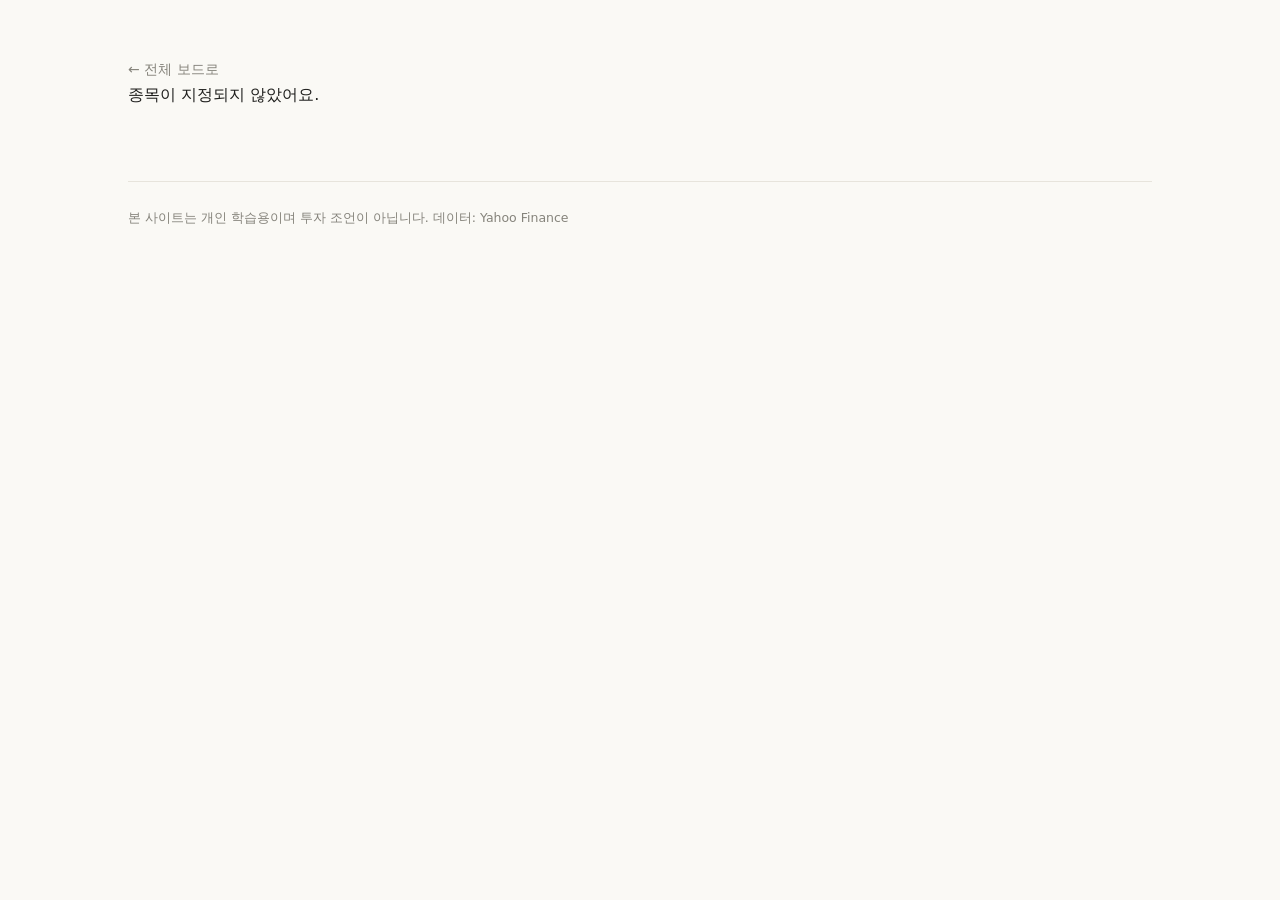
==== site/stock.html @ 2ca5222d "feat: 종목 상세 화면(베팅 지도·30일 흐름)" ====
<!DOCTYPE html>
<html lang="ko">
<head>
<meta charset="utf-8">
<meta name="viewport" content="width=device-width, initial-scale=1">
<title>종목 상세 — 옵션 심리 보드</title>
<link rel="stylesheet" href="style.css">
<style>
  .back { font-size: 14px; color: var(--muted); text-decoration: none; }
  .detail { background: var(--card); border: 1px solid var(--border);
    border-radius: 18px; padding: 32px 36px; margin-top: 24px; }
  .detail-head { display: flex; justify-content: space-between; align-items: baseline;
    flex-wrap: wrap; gap: 8px; }
  .cols { display: grid; grid-template-columns: 1fr 1fr; gap: 36px; margin-top: 28px; }
  .col h3 { font-size: 14px; color: var(--muted); font-weight: 600; margin-bottom: 14px; }
  .oi-row { display: flex; align-items: center; gap: 8px; margin-bottom: 7px;
    font-size: 12px; }
  .oi-strike { width: 52px; text-align: right; color: var(--muted); flex-shrink: 0; }
  .oi-track { flex: 1; display: flex; }
  .oi-half { width: 50%; display: flex; }
  .oi-half.put { justify-content: flex-end; }
  .oi-bar { height: 13px; }
  .oi-bar.put { background: var(--bear-soft); border-radius: 3px 0 0 3px; }
  .oi-bar.call { background: var(--bull); border-radius: 0 3px 3px 0; }
  .oi-legend { display: flex; justify-content: space-between; margin-top: 12px;
    font-size: 12px; padding-left: 60px; }
  .trend { display: flex; align-items: flex-end; gap: 4px; height: 110px; }
  .trend > div { flex: 1; border-radius: 3px 3px 0 0; min-height: 4px; }
  .note { margin-top: 22px; padding: 14px 18px; background: #F6F4EC;
    border-radius: 12px; font-size: 13px; color: #5C5A53; }
  @media (max-width: 680px) { .cols { grid-template-columns: 1fr; } }
</style>
</head>
<body>
<div class="wrap">
  <a class="back" href="index.html">&larr; 전체 보드로</a>
  <div id="detail"></div>
  <footer>본 사이트는 개인 학습용이며 투자 조언이 아닙니다. 데이터: Yahoo Finance</footer>
</div>
<script src="stock.js"></script>
</body>
</html>
---- site/style.css ----
:root {
  --bull: #E24B4A; --bull-soft: #F09595; --bull-text: #A32D2D;
  --bear: #378ADD; --bear-soft: #85B7EB; --bear-text: #185FA5;
  --neutral: #B4B2A9;
  --bg: #FAF9F5; --card: #FFFFFF; --border: #E7E4DC;
  --text: #1F1F1D; --muted: #85837B;
}
* { box-sizing: border-box; margin: 0; }
body {
  font-family: "Pretendard Variable", Pretendard, "Apple SD Gothic Neo",
    "Malgun Gothic", system-ui, sans-serif;
  background: var(--bg); color: var(--text); line-height: 1.65;
}
.wrap { max-width: 1080px; margin: 0 auto; padding: 56px 28px 96px; }
header h1 { font-size: 27px; font-weight: 700; letter-spacing: -0.02em; }
.sub { color: var(--muted); font-size: 14px; margin-top: 8px; }
.banner { background: #FAEEDA; color: #854F0B; border-radius: 12px;
  padding: 14px 20px; font-size: 14px; margin-top: 24px; }
.market { background: var(--card); border: 1px solid var(--border);
  border-radius: 18px; padding: 30px 36px; margin: 36px 0 44px; }
.market-head { display: flex; justify-content: space-between; align-items: baseline;
  margin-bottom: 18px; }
.market-head h2 { font-size: 16px; font-weight: 600; color: var(--muted); }
.market-head strong { font-size: 18px; }
.gauge { position: relative; height: 10px; border-radius: 5px;
  background: linear-gradient(to right, #B5D4F4, #EFEDE5 45%, #EFEDE5 55%, #F7C1C1); }
.gauge-dot { position: absolute; top: -6px; width: 22px; height: 22px;
  border-radius: 50%; border: 3.5px solid #fff; box-shadow: 0 1px 5px rgba(0,0,0,.18);
  transform: translateX(-11px); }
.gauge-legend { display: flex; justify-content: space-between; margin-top: 10px;
  font-size: 13px; }
.toolbar { display: flex; gap: 10px; margin-bottom: 24px; }
.toolbar button { border: 1px solid var(--border); background: var(--card);
  border-radius: 999px; padding: 9px 20px; font-size: 14px; cursor: pointer;
  color: var(--muted); }
.toolbar button.on { background: var(--text); color: #fff; border-color: var(--text); }
.grid { display: grid; grid-template-columns: repeat(auto-fill, minmax(310px, 1fr));
  gap: 22px; }
.card { background: var(--card); border: 1px solid var(--border); border-radius: 18px;
  padding: 26px 28px; text-decoration: none; color: inherit; display: block;
  transition: border-color .15s, transform .15s; }
.card:hover { border-color: #C9C6BB; transform: translateY(-2px); }
.card-head { display: flex; justify-content: space-between; align-items: baseline; }
.tkr { font-size: 17px; font-weight: 700; }
.tkr small { font-weight: 400; font-size: 13px; color: var(--muted); margin-left: 6px; }
.score { font-size: 26px; font-weight: 700; }
.price { font-size: 13px; color: var(--muted); margin-top: 4px; }
.bar { height: 8px; border-radius: 4px; background: #F0EEE6; margin: 18px 0 14px; }
.bar > div { height: 8px; border-radius: 4px; }
.desc { font-size: 13.5px; color: #5C5A53; }
.badge { display: inline-block; font-size: 11px; background: #F0EEE6;
  color: var(--muted); border-radius: 5px; padding: 2px 8px; margin-left: 8px;
  vertical-align: 2px; }
footer { margin-top: 72px; color: var(--muted); font-size: 12.5px; line-height: 1.9;
  border-top: 1px solid var(--border); padding-top: 24px; }
@media (max-width: 680px) { .grid { grid-template-columns: 1fr; } .wrap { padding: 32px 18px 64px; } }
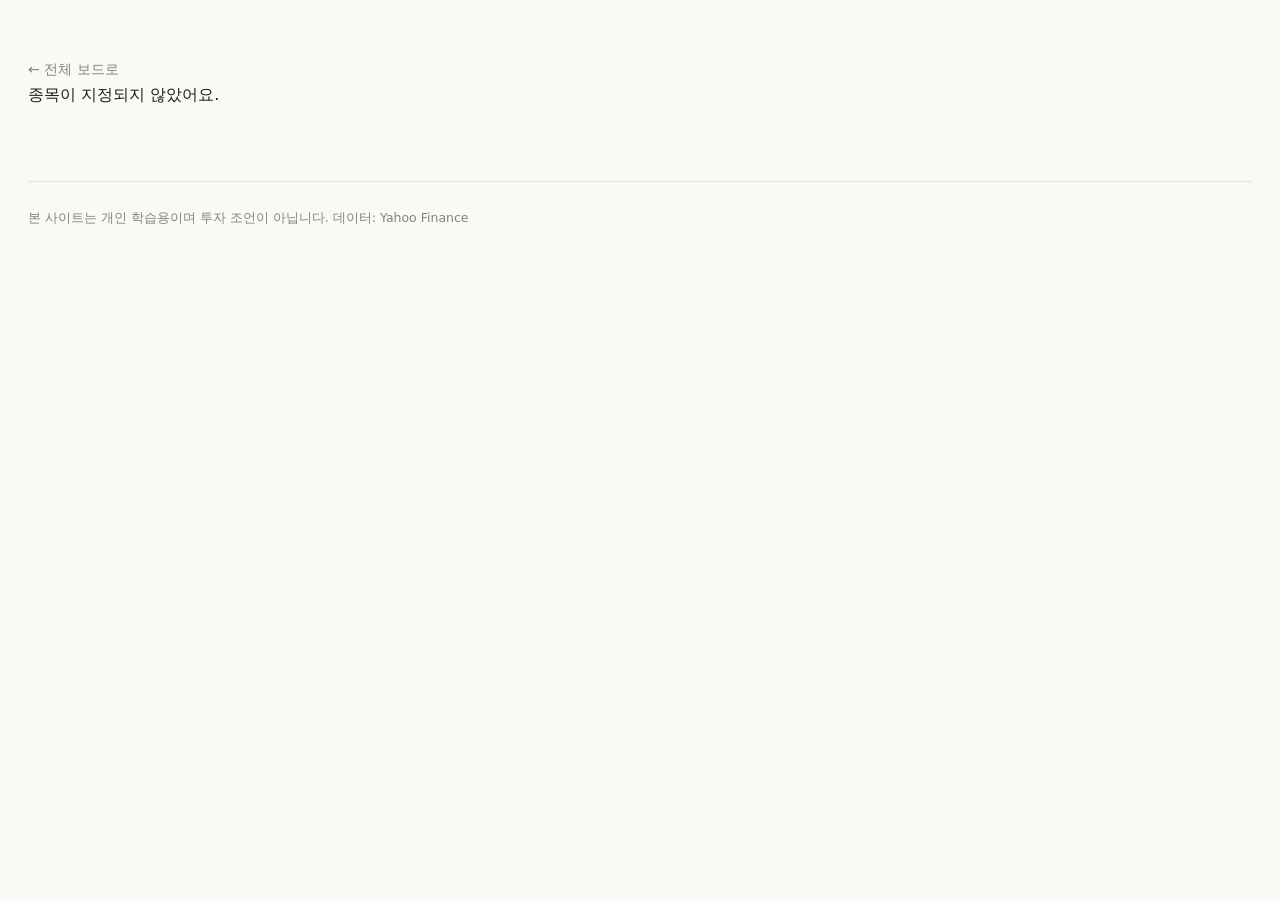
==== commit bd135ed2: "feat: 시장 30일 차트·검색·관심종목·주가 오버레이" ====
--- a/site/stock.html
+++ b/site/stock.html
@@ -24,8 +24,13 @@
   .oi-bar.call { background: var(--bull); border-radius: 0 3px 3px 0; }
   .oi-legend { display: flex; justify-content: space-between; margin-top: 12px;
     font-size: 12px; padding-left: 60px; }
-  .trend { display: flex; align-items: flex-end; gap: 4px; height: 110px; }
+  .trend-wrap { position: relative; height: 130px; }
+  .trend { position: relative; display: flex; align-items: flex-end; gap: 4px;
+    height: 130px; z-index: 1; }
   .trend > div { flex: 1; border-radius: 3px 3px 0 0; min-height: 4px; }
+  .trend-line { position: absolute; inset: 0; z-index: 2; pointer-events: none; }
+  .trend-legend { display: flex; justify-content: space-between; margin-top: 10px;
+    font-size: 12px; color: var(--muted); }
   .note { margin-top: 22px; padding: 14px 18px; background: #F6F4EC;
     border-radius: 12px; font-size: 13px; color: #5C5A53; }
   @media (max-width: 680px) { .cols { grid-template-columns: 1fr; } }
--- a/site/style.css
+++ b/site/style.css
@@ -11,17 +11,33 @@
     "Malgun Gothic", system-ui, sans-serif;
   background: var(--bg); color: var(--text); line-height: 1.65;
 }
-.wrap { max-width: 1080px; margin: 0 auto; padding: 56px 28px 96px; }
+.wrap { max-width: 1320px; margin: 0 auto; padding: 56px 28px 96px; }
 header h1 { font-size: 27px; font-weight: 700; letter-spacing: -0.02em; }
 .sub { color: var(--muted); font-size: 14px; margin-top: 8px; }
 .banner { background: #FAEEDA; color: #854F0B; border-radius: 12px;
   padding: 14px 20px; font-size: 14px; margin-top: 24px; }
-.market { background: var(--card); border: 1px solid var(--border);
-  border-radius: 18px; padding: 30px 36px; margin: 36px 0 44px; }
-.market-head { display: flex; justify-content: space-between; align-items: baseline;
-  margin-bottom: 18px; }
-.market-head h2 { font-size: 16px; font-weight: 600; color: var(--muted); }
-.market-head strong { font-size: 18px; }
+
+/* 요약 밴드 */
+.summary { display: grid; grid-template-columns: 2fr 1fr 1fr 1fr; gap: 16px;
+  margin: 36px 0 28px; }
+.summary-cell { border-radius: 16px; padding: 20px 24px;
+  background: #FFFFFF; border: 1px solid #E7E4DC; }
+.summary-gauge h2 { font-size: 16px; font-weight: 600; color: var(--muted);
+  margin-bottom: 10px; }
+.summary-gauge strong { font-size: 18px; display: block; margin-bottom: 14px; }
+.metric-card { display: flex; flex-direction: column; justify-content: center;
+  text-decoration: none; color: inherit; }
+.metric-card h3 { display: flex; align-items: center; gap: 8px; font-size: 13px;
+  font-weight: 500; color: var(--muted); margin-bottom: 10px; }
+.dot { display: inline-block; width: 8px; height: 8px; border-radius: 50%; flex: none; }
+.dot-bull { background: #E24B4A; }
+.dot-bear { background: #378ADD; }
+.dot-extreme { background: #EF9F27; }
+.metric { font-size: 26px; font-weight: 600; }
+.metric-suffix { font-size: 13px; font-weight: 400; color: var(--muted); }
+.metric-caption { font-size: 12px; color: #85837B; margin-top: 6px; }
+.metric-link { transition: transform .15s; }
+.metric-link:hover { transform: translateY(-2px); }
 .gauge { position: relative; height: 10px; border-radius: 5px;
   background: linear-gradient(to right, #B5D4F4, #EFEDE5 45%, #EFEDE5 55%, #F7C1C1); }
 .gauge-dot { position: absolute; top: -6px; width: 22px; height: 22px;
@@ -29,28 +45,66 @@
   transform: translateX(-11px); }
 .gauge-legend { display: flex; justify-content: space-between; margin-top: 10px;
   font-size: 13px; }
-.toolbar { display: flex; gap: 10px; margin-bottom: 24px; }
+.market-trend { height: 34px; display: flex; align-items: flex-end; gap: 2px; margin-top: 16px; }
+.market-trend-bar { flex: 1; border-radius: 2px; min-height: 2px; }
+.market-trend-caption { font-size: 11.5px; color: var(--muted); margin-top: 8px; }
+
+/* 섹터 필터 칩 */
+.chips { display: flex; flex-wrap: wrap; gap: 8px; margin-bottom: 20px; }
+.chip { border: 1px solid var(--border); background: var(--card);
+  border-radius: 999px; padding: 8px 16px; font-size: 13px; cursor: pointer;
+  color: var(--text); box-shadow: none; }
+.chip.on { background: var(--text); color: #fff; border-color: var(--text); box-shadow: none; }
+.chip-watch { margin-left: auto; }
+.chip-watch.on { background: #EF9F27; border-color: #EF9F27; }
+
+.toolbar { display: flex; gap: 10px; margin-bottom: 22px; align-items: center; }
 .toolbar button { border: 1px solid var(--border); background: var(--card);
   border-radius: 999px; padding: 9px 20px; font-size: 14px; cursor: pointer;
-  color: var(--muted); }
-.toolbar button.on { background: var(--text); color: #fff; border-color: var(--text); }
-.grid { display: grid; grid-template-columns: repeat(auto-fill, minmax(310px, 1fr));
-  gap: 22px; }
-.card { background: var(--card); border: 1px solid var(--border); border-radius: 18px;
-  padding: 26px 28px; text-decoration: none; color: inherit; display: block;
-  transition: border-color .15s, transform .15s; }
-.card:hover { border-color: #C9C6BB; transform: translateY(-2px); }
-.card-head { display: flex; justify-content: space-between; align-items: baseline; }
-.tkr { font-size: 17px; font-weight: 700; }
-.tkr small { font-weight: 400; font-size: 13px; color: var(--muted); margin-left: 6px; }
-.score { font-size: 26px; font-weight: 700; }
-.price { font-size: 13px; color: var(--muted); margin-top: 4px; }
-.bar { height: 8px; border-radius: 4px; background: #F0EEE6; margin: 18px 0 14px; }
-.bar > div { height: 8px; border-radius: 4px; }
-.desc { font-size: 13.5px; color: #5C5A53; }
-.badge { display: inline-block; font-size: 11px; background: #F0EEE6;
-  color: var(--muted); border-radius: 5px; padding: 2px 8px; margin-left: 8px;
-  vertical-align: 2px; }
+  color: var(--muted); box-shadow: none; flex: none; }
+.toolbar button.on { background: var(--text); color: #fff; border-color: var(--text); box-shadow: none; }
+.search-box { flex-grow: 1; display: flex; align-items: center; gap: 10px;
+  border: 1px solid var(--border); background: var(--card); border-radius: 999px;
+  padding: 0 18px; }
+.search-box input { flex: 1; border: none; background: transparent; outline: none;
+  font-size: 14px; padding: 10px 0; color: var(--text); font-family: inherit; }
+.search-box input::placeholder { color: var(--muted); }
+.search-count { font-size: 12px; color: var(--muted); flex: none; white-space: nowrap; }
+.grid { display: grid; grid-template-columns: repeat(auto-fill, minmax(270px, 1fr));
+  gap: 20px; }
+.card { background: var(--card); border: 1px solid var(--border); border-radius: 16px;
+  padding: 22px 24px; text-decoration: none; color: inherit; display: block;
+  box-shadow: 0 1px 3px rgba(31,31,29,.04);
+  transition: border-color .15s, transform .15s, box-shadow .15s; }
+.card:hover { border-color: #C9C6BB; transform: translateY(-2px);
+  box-shadow: 0 4px 12px rgba(31,31,29,.07); }
+.card { position: relative; }
+.card.pinned { border-color: #EF9F27; }
+.card-head { display: flex; justify-content: space-between; align-items: flex-start; }
+.card-head-left { display: flex; flex-direction: column; gap: 6px; }
+.card-head-right { text-align: right; }
+.star-btn { display: block; margin-left: auto; margin-bottom: 4px; border: none;
+  background: transparent; cursor: pointer; font-size: 18px; line-height: 1;
+  padding: 2px; color: #C9C6BB; }
+.star-btn:hover { color: #A9A69B; }
+.star-btn.on { color: #EF9F27; }
+.star-btn.on:hover { color: #D98E1F; }
+.tkr { font-size: 16px; font-weight: 700; }
+.tkr small { font-weight: 400; font-size: 12.5px; color: var(--muted); margin-left: 6px; }
+.badges { display: flex; flex-wrap: wrap; gap: 6px; }
+.score { font-size: 24px; font-weight: 700; display: block; }
+.score-chg { font-size: 12px; margin-top: 4px; }
+.price { font-size: 13px; color: var(--muted); margin-top: 12px; font-variant-numeric: tabular-nums; }
+.price .chg-up { color: var(--bull-text); }
+.price .chg-down { color: var(--bear-text); }
+.spark { height: 26px; display: flex; align-items: flex-end; gap: 3px; margin-top: 18px; }
+.spark-bar { flex: 1; border-radius: 2px; min-height: 2px; }
+.desc { font-size: 13.5px; color: #5C5A53; margin-top: 10px; }
+.badge { display: inline-block; font-size: 11px; background: #FAEEDA;
+  color: #854F0B; border-radius: 5px; padding: 2px 8px; }
+.badge-sector { background: transparent; border: 1px solid var(--border); color: var(--muted); }
 footer { margin-top: 72px; color: var(--muted); font-size: 12.5px; line-height: 1.9;
   border-top: 1px solid var(--border); padding-top: 24px; }
+@media (max-width: 900px) { .summary { grid-template-columns: 1fr 1fr; } }
 @media (max-width: 680px) { .grid { grid-template-columns: 1fr; } .wrap { padding: 32px 18px 64px; } }
+@media (max-width: 560px) { .summary { grid-template-columns: 1fr; } }
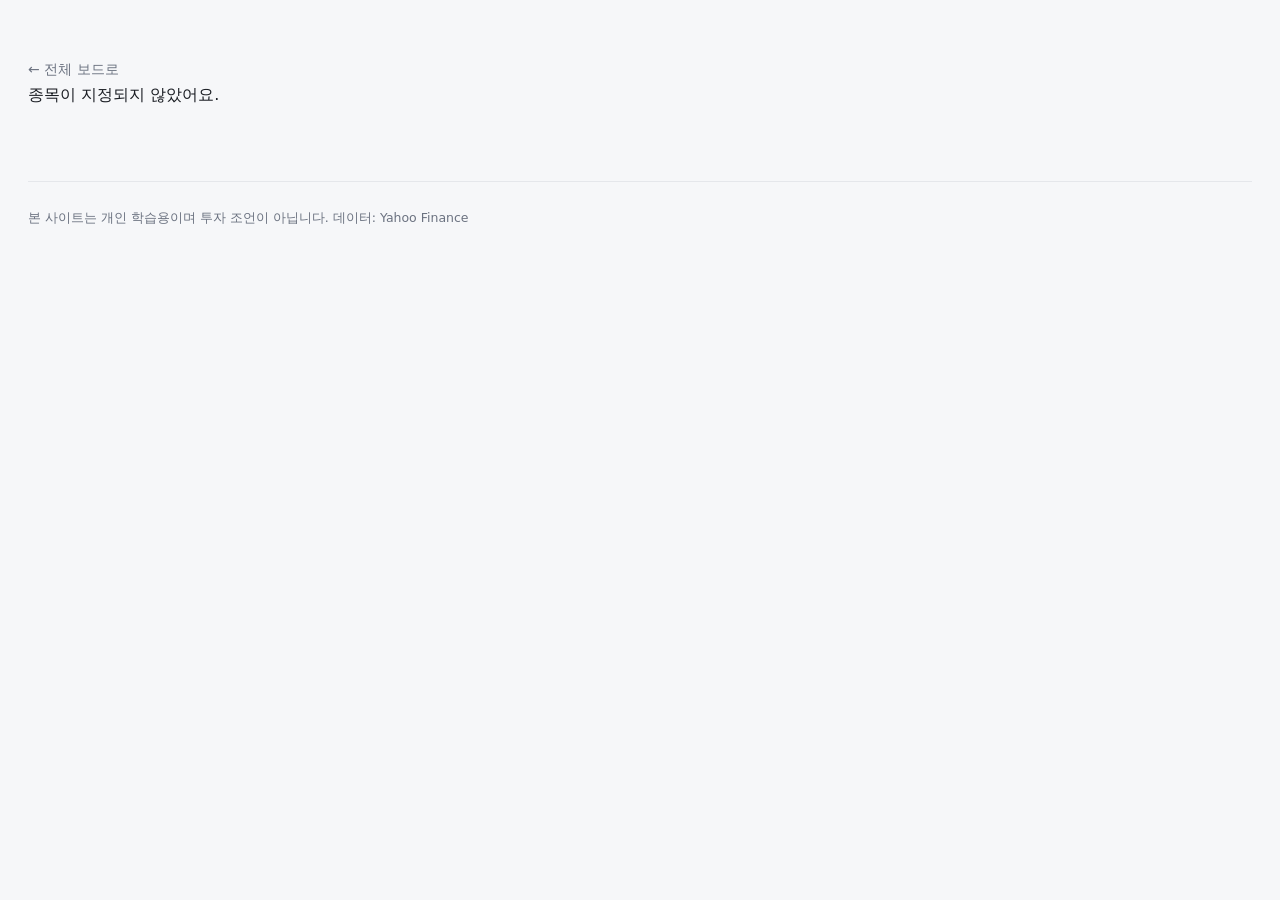
==== commit daf5e9c0: "style: 쿨톤 테마(Dify풍) + 사이트 설명 패널" ====
--- a/site/stock.html
+++ b/site/stock.html
@@ -31,8 +31,8 @@
   .trend-line { position: absolute; inset: 0; z-index: 2; pointer-events: none; }
   .trend-legend { display: flex; justify-content: space-between; margin-top: 10px;
     font-size: 12px; color: var(--muted); }
-  .note { margin-top: 22px; padding: 14px 18px; background: #F6F4EC;
-    border-radius: 12px; font-size: 13px; color: #5C5A53; }
+  .note { margin-top: 22px; padding: 14px 18px; background: var(--accent-soft);
+    border-radius: 12px; font-size: 13px; color: var(--muted); }
   @media (max-width: 680px) { .cols { grid-template-columns: 1fr; } }
 </style>
 </head>
--- a/site/style.css
+++ b/site/style.css
@@ -1,9 +1,11 @@
 :root {
-  --bull: #E24B4A; --bull-soft: #F09595; --bull-text: #A32D2D;
-  --bear: #378ADD; --bear-soft: #85B7EB; --bear-text: #185FA5;
-  --neutral: #B4B2A9;
-  --bg: #FAF9F5; --card: #FFFFFF; --border: #E7E4DC;
-  --text: #1F1F1D; --muted: #85837B;
+  --bull: #E5484D; --bull-soft: #F3AFB2; --bull-text: #C4363B;
+  --bear: #4F7CF0; --bear-soft: #AFC2F5; --bear-text: #2B4CC0;
+  --neutral: #9AA1AC;
+  --accent: #4646EB; --accent-soft: #EEF0FF; --accent-text: #3730A3;
+  --bg: #F6F7F9; --card: #FFFFFF; --border: #E5E7EB; --border-strong: #D1D5DB;
+  --text: #1A1D23; --muted: #6B7280;
+  --track: #EEF0F3;
 }
 * { box-sizing: border-box; margin: 0; }
 body {
@@ -12,16 +14,35 @@
   background: var(--bg); color: var(--text); line-height: 1.65;
 }
 .wrap { max-width: 1320px; margin: 0 auto; padding: 56px 28px 96px; }
+header .brand { display: flex; align-items: center; gap: 10px; }
+.logo-badge { display: flex; align-items: center; justify-content: center;
+  width: 30px; height: 30px; border-radius: 8px; background: var(--accent);
+  color: #fff; flex: none; }
+.logo-badge i { font-size: 18px; line-height: 1; }
 header h1 { font-size: 27px; font-weight: 700; letter-spacing: -0.02em; }
 .sub { color: var(--muted); font-size: 14px; margin-top: 8px; }
 .banner { background: #FAEEDA; color: #854F0B; border-radius: 12px;
   padding: 14px 20px; font-size: 14px; margin-top: 24px; }
 
+/* 인트로 설명 패널 */
+.intro { background: var(--card); border: 1px solid var(--border); border-radius: 14px;
+  padding: 20px 24px; margin-bottom: 22px; }
+.intro-head { display: flex; align-items: center; gap: 8px; margin-bottom: 12px; }
+.intro-head i { font-size: 18px; color: var(--accent); }
+.intro-head span { font-size: 15px; font-weight: 600; }
+.intro p { font-size: 13.5px; line-height: 1.65; color: #4B5563; }
+.intro-steps { display: grid; grid-template-columns: repeat(3, 1fr); gap: 12px; margin-top: 16px; }
+.step { background: var(--bg); border-radius: 10px; padding: 13px 15px; }
+.step-label { font-size: 11px; font-weight: 600; color: var(--accent); }
+.step-title { font-size: 13px; font-weight: 600; margin-top: 4px; }
+.step-desc { font-size: 12px; color: var(--muted); margin-top: 4px; }
+@media (max-width: 640px) { .intro-steps { grid-template-columns: 1fr; } }
+
 /* 요약 밴드 */
 .summary { display: grid; grid-template-columns: 2fr 1fr 1fr 1fr; gap: 16px;
   margin: 36px 0 28px; }
 .summary-cell { border-radius: 16px; padding: 20px 24px;
-  background: #FFFFFF; border: 1px solid #E7E4DC; }
+  background: #FFFFFF; border: 1px solid var(--border); }
 .summary-gauge h2 { font-size: 16px; font-weight: 600; color: var(--muted);
   margin-bottom: 10px; }
 .summary-gauge strong { font-size: 18px; display: block; margin-bottom: 14px; }
@@ -30,16 +51,16 @@
 .metric-card h3 { display: flex; align-items: center; gap: 8px; font-size: 13px;
   font-weight: 500; color: var(--muted); margin-bottom: 10px; }
 .dot { display: inline-block; width: 8px; height: 8px; border-radius: 50%; flex: none; }
-.dot-bull { background: #E24B4A; }
-.dot-bear { background: #378ADD; }
+.dot-bull { background: var(--bull); }
+.dot-bear { background: var(--bear); }
 .dot-extreme { background: #EF9F27; }
 .metric { font-size: 26px; font-weight: 600; }
 .metric-suffix { font-size: 13px; font-weight: 400; color: var(--muted); }
-.metric-caption { font-size: 12px; color: #85837B; margin-top: 6px; }
+.metric-caption { font-size: 12px; color: var(--muted); margin-top: 6px; }
 .metric-link { transition: transform .15s; }
 .metric-link:hover { transform: translateY(-2px); }
 .gauge { position: relative; height: 10px; border-radius: 5px;
-  background: linear-gradient(to right, #B5D4F4, #EFEDE5 45%, #EFEDE5 55%, #F7C1C1); }
+  background: linear-gradient(to right, var(--bear-soft), var(--track) 45%, var(--track) 55%, var(--bull-soft)); }
 .gauge-dot { position: absolute; top: -6px; width: 22px; height: 22px;
   border-radius: 50%; border: 3.5px solid #fff; box-shadow: 0 1px 5px rgba(0,0,0,.18);
   transform: translateX(-11px); }
@@ -54,7 +75,8 @@
 .chip { border: 1px solid var(--border); background: var(--card);
   border-radius: 999px; padding: 8px 16px; font-size: 13px; cursor: pointer;
   color: var(--text); box-shadow: none; }
-.chip.on { background: var(--text); color: #fff; border-color: var(--text); box-shadow: none; }
+.chip.on { background: var(--accent); color: #fff; border-color: var(--accent); box-shadow: none; }
+.chip:hover { border-color: var(--border-strong); }
 .chip-watch { margin-left: auto; }
 .chip-watch.on { background: #EF9F27; border-color: #EF9F27; }
 
@@ -62,7 +84,8 @@
 .toolbar button { border: 1px solid var(--border); background: var(--card);
   border-radius: 999px; padding: 9px 20px; font-size: 14px; cursor: pointer;
   color: var(--muted); box-shadow: none; flex: none; }
-.toolbar button.on { background: var(--text); color: #fff; border-color: var(--text); box-shadow: none; }
+.toolbar button:hover { border-color: var(--border-strong); }
+.toolbar button.on { background: var(--accent); color: #fff; border-color: var(--accent); box-shadow: none; }
 .search-box { flex-grow: 1; display: flex; align-items: center; gap: 10px;
   border: 1px solid var(--border); background: var(--card); border-radius: 999px;
   padding: 0 18px; }
@@ -76,8 +99,8 @@
   padding: 22px 24px; text-decoration: none; color: inherit; display: block;
   box-shadow: 0 1px 3px rgba(31,31,29,.04);
   transition: border-color .15s, transform .15s, box-shadow .15s; }
-.card:hover { border-color: #C9C6BB; transform: translateY(-2px);
-  box-shadow: 0 4px 12px rgba(31,31,29,.07); }
+.card:hover { border-color: var(--border-strong); transform: translateY(-2px);
+  box-shadow: 0 4px 12px rgba(26,29,35,.07); }
 .card { position: relative; }
 .card.pinned { border-color: #EF9F27; }
 .card-head { display: flex; justify-content: space-between; align-items: flex-start; }
@@ -85,8 +108,8 @@
 .card-head-right { text-align: right; }
 .star-btn { display: block; margin-left: auto; margin-bottom: 4px; border: none;
   background: transparent; cursor: pointer; font-size: 18px; line-height: 1;
-  padding: 2px; color: #C9C6BB; }
-.star-btn:hover { color: #A9A69B; }
+  padding: 2px; color: var(--border-strong); }
+.star-btn:hover { color: var(--muted); }
 .star-btn.on { color: #EF9F27; }
 .star-btn.on:hover { color: #D98E1F; }
 .tkr { font-size: 16px; font-weight: 700; }
@@ -99,7 +122,7 @@
 .price .chg-down { color: var(--bear-text); }
 .spark { height: 26px; display: flex; align-items: flex-end; gap: 3px; margin-top: 18px; }
 .spark-bar { flex: 1; border-radius: 2px; min-height: 2px; }
-.desc { font-size: 13.5px; color: #5C5A53; margin-top: 10px; }
+.desc { font-size: 13.5px; color: #4B5563; margin-top: 10px; }
 .badge { display: inline-block; font-size: 11px; background: #FAEEDA;
   color: #854F0B; border-radius: 5px; padding: 2px 8px; }
 .badge-sector { background: transparent; border: 1px solid var(--border); color: var(--muted); }
@@ -108,3 +131,4 @@
 @media (max-width: 900px) { .summary { grid-template-columns: 1fr 1fr; } }
 @media (max-width: 680px) { .grid { grid-template-columns: 1fr; } .wrap { padding: 32px 18px 64px; } }
 @media (max-width: 560px) { .summary { grid-template-columns: 1fr; } }
+.card.pinned:hover { border-color: #EF9F27; }
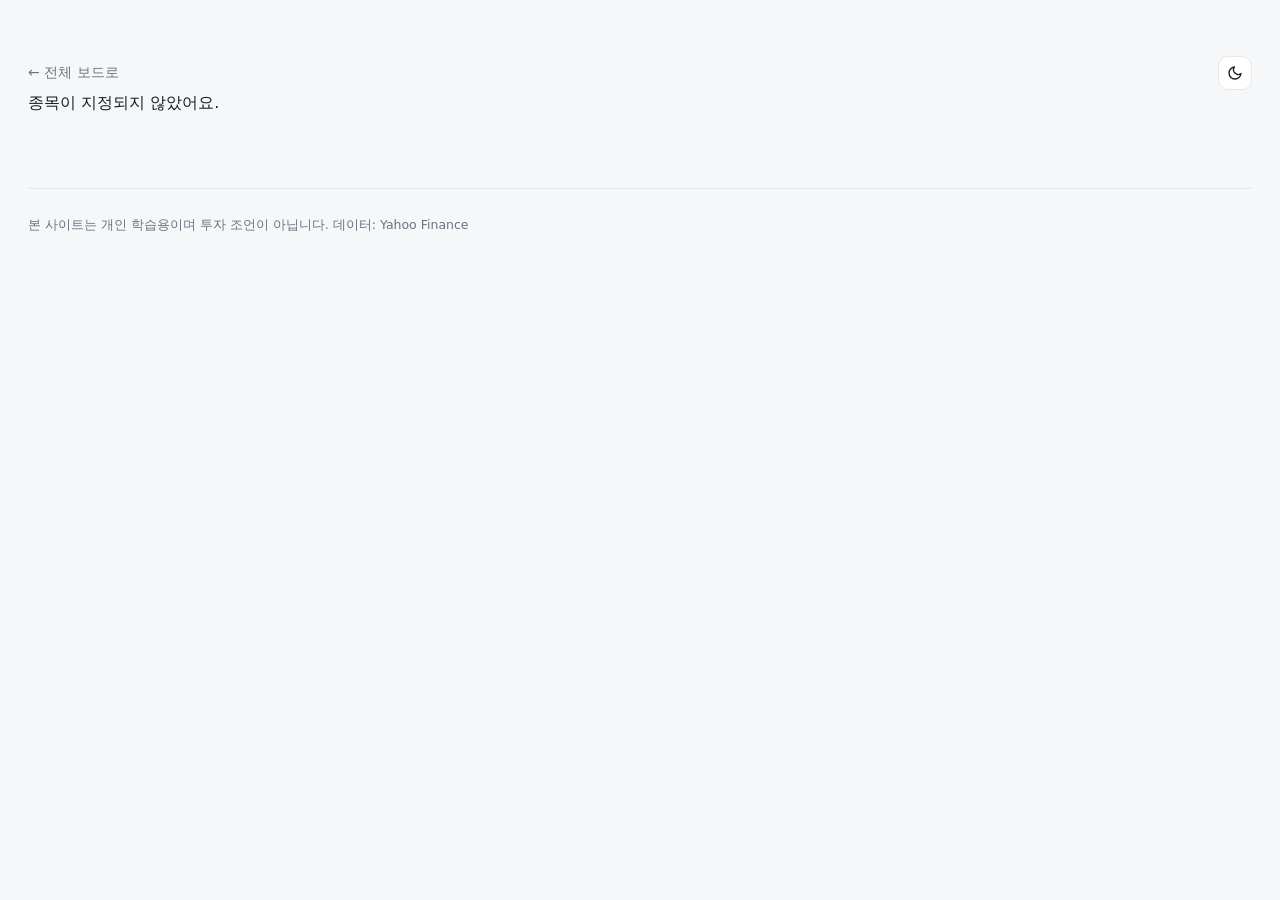
==== commit 4b9690ce: "feat: 오늘의 무버·다크모드·맥스페인 표시 Co-Authored-By: Claude Opus 4.8 <noreply@anthropic.com>" ====
--- a/site/stock.html
+++ b/site/stock.html
@@ -5,6 +5,7 @@
 <meta name="viewport" content="width=device-width, initial-scale=1">
 <title>종목 상세 — 옵션 심리 보드</title>
 <link rel="stylesheet" href="style.css">
+<script src="theme.js"></script>
 <style>
   .back { font-size: 14px; color: var(--muted); text-decoration: none; }
   .detail { background: var(--card); border: 1px solid var(--border);
@@ -15,7 +16,8 @@
   .col h3 { font-size: 14px; color: var(--muted); font-weight: 600; margin-bottom: 14px; }
   .oi-row { display: flex; align-items: center; gap: 8px; margin-bottom: 7px;
     font-size: 12px; }
-  .oi-strike { width: 52px; text-align: right; color: var(--muted); flex-shrink: 0; }
+  .oi-strike { width: 52px; text-align: right; color: var(--muted); flex-shrink: 0;
+    overflow: visible; white-space: nowrap; }
   .oi-track { flex: 1; display: flex; }
   .oi-half { width: 50%; display: flex; }
   .oi-half.put { justify-content: flex-end; }
@@ -32,16 +34,20 @@
   .trend-legend { display: flex; justify-content: space-between; margin-top: 10px;
     font-size: 12px; color: var(--muted); }
   .note { margin-top: 22px; padding: 14px 18px; background: var(--accent-soft);
-    border-radius: 12px; font-size: 13px; color: var(--muted); }
+    border-radius: 12px; font-size: 13px; color: var(--accent-text); }
   @media (max-width: 680px) { .cols { grid-template-columns: 1fr; } }
 </style>
 </head>
 <body>
 <div class="wrap">
-  <a class="back" href="index.html">&larr; 전체 보드로</a>
+  <div class="back-row">
+    <a class="back" href="index.html">&larr; 전체 보드로</a>
+    <button type="button" id="theme-toggle" class="theme-toggle" aria-label="다크모드 전환"></button>
+  </div>
   <div id="detail"></div>
   <footer>본 사이트는 개인 학습용이며 투자 조언이 아닙니다. 데이터: Yahoo Finance</footer>
 </div>
 <script src="stock.js"></script>
+<script>initThemeToggle();</script>
 </body>
 </html>
--- a/site/style.css
+++ b/site/style.css
@@ -4,33 +4,50 @@
   --neutral: #9AA1AC;
   --accent: #4646EB; --accent-soft: #EEF0FF; --accent-text: #3730A3;
   --bg: #F6F7F9; --card: #FFFFFF; --border: #E5E7EB; --border-strong: #D1D5DB;
-  --text: #1A1D23; --muted: #6B7280;
+  --text: #1A1D23; --muted: #6B7280; --text-soft: #4B5563;
   --track: #EEF0F3;
+  --warn-bg: #FAEEDA; --warn-text: #854F0B;
+  --pin: #EF9F27; --pin-hover: #D98E1F;
+  --white: #FFFFFF;
+}
+
+html[data-theme="dark"] {
+  --bull:#F0666B; --bull-soft:#7A3A3E; --bull-text:#F08A8D;
+  --bear:#5B84F2; --bear-soft:#33415F; --bear-text:#8FAAF5;
+  --neutral:#6B7280;
+  --accent:#6E6EF7; --accent-soft:#26264A; --accent-text:#B8B8FA;
+  --bg:#111318; --card:#1A1D24; --border:#2A2E37; --border-strong:#3A3F4A;
+  --text:#E5E7EB; --muted:#9CA3AF; --text-soft: #C3C7CE; --track:#262A33;
+  --warn-bg: #3A2E14; --warn-text: #E8B45A;
+  --pin: #EF9F27; --pin-hover: #F2B458;
+  --white: #1A1D24;
 }
 * { box-sizing: border-box; margin: 0; }
 body {
   font-family: "Pretendard Variable", Pretendard, "Apple SD Gothic Neo",
     "Malgun Gothic", system-ui, sans-serif;
   background: var(--bg); color: var(--text); line-height: 1.65;
+  transition: background-color .15s, color .15s;
 }
+.slot-empty { background: var(--track) !important; }
 .wrap { max-width: 1320px; margin: 0 auto; padding: 56px 28px 96px; }
 header .brand { display: flex; align-items: center; gap: 10px; }
 .logo-badge { display: flex; align-items: center; justify-content: center;
   width: 30px; height: 30px; border-radius: 8px; background: var(--accent);
   color: #fff; flex: none; }
-.logo-badge i { font-size: 18px; line-height: 1; }
+.logo-badge svg { display: block; }
 header h1 { font-size: 27px; font-weight: 700; letter-spacing: -0.02em; }
 .sub { color: var(--muted); font-size: 14px; margin-top: 8px; }
-.banner { background: #FAEEDA; color: #854F0B; border-radius: 12px;
+.banner { background: var(--warn-bg); color: var(--warn-text); border-radius: 12px;
   padding: 14px 20px; font-size: 14px; margin-top: 24px; }
 
 /* 인트로 설명 패널 */
 .intro { background: var(--card); border: 1px solid var(--border); border-radius: 14px;
   padding: 20px 24px; margin-bottom: 22px; }
 .intro-head { display: flex; align-items: center; gap: 8px; margin-bottom: 12px; }
-.intro-head i { font-size: 18px; color: var(--accent); }
+.intro-head svg { display: block; }
 .intro-head span { font-size: 15px; font-weight: 600; }
-.intro p { font-size: 13.5px; line-height: 1.65; color: #4B5563; }
+.intro p { font-size: 13.5px; line-height: 1.65; color: var(--text-soft); }
 .intro-steps { display: grid; grid-template-columns: repeat(3, 1fr); gap: 12px; margin-top: 16px; }
 .step { background: var(--bg); border-radius: 10px; padding: 13px 15px; }
 .step-label { font-size: 11px; font-weight: 600; color: var(--accent); }
@@ -42,7 +59,7 @@
 .summary { display: grid; grid-template-columns: 2fr 1fr 1fr 1fr; gap: 16px;
   margin: 36px 0 28px; }
 .summary-cell { border-radius: 16px; padding: 20px 24px;
-  background: #FFFFFF; border: 1px solid var(--border); }
+  background: var(--card); border: 1px solid var(--border); }
 .summary-gauge h2 { font-size: 16px; font-weight: 600; color: var(--muted);
   margin-bottom: 10px; }
 .summary-gauge strong { font-size: 18px; display: block; margin-bottom: 14px; }
@@ -53,7 +70,7 @@
 .dot { display: inline-block; width: 8px; height: 8px; border-radius: 50%; flex: none; }
 .dot-bull { background: var(--bull); }
 .dot-bear { background: var(--bear); }
-.dot-extreme { background: #EF9F27; }
+.dot-extreme { background: var(--pin); }
 .metric { font-size: 26px; font-weight: 600; }
 .metric-suffix { font-size: 13px; font-weight: 400; color: var(--muted); }
 .metric-caption { font-size: 12px; color: var(--muted); margin-top: 6px; }
@@ -62,7 +79,7 @@
 .gauge { position: relative; height: 10px; border-radius: 5px;
   background: linear-gradient(to right, var(--bear-soft), var(--track) 45%, var(--track) 55%, var(--bull-soft)); }
 .gauge-dot { position: absolute; top: -6px; width: 22px; height: 22px;
-  border-radius: 50%; border: 3.5px solid #fff; box-shadow: 0 1px 5px rgba(0,0,0,.18);
+  border-radius: 50%; border: 3.5px solid var(--card); box-shadow: 0 1px 5px rgba(0,0,0,.18);
   transform: translateX(-11px); }
 .gauge-legend { display: flex; justify-content: space-between; margin-top: 10px;
   font-size: 13px; }
@@ -78,7 +95,7 @@
 .chip.on { background: var(--accent); color: #fff; border-color: var(--accent); box-shadow: none; }
 .chip:hover { border-color: var(--border-strong); }
 .chip-watch { margin-left: auto; }
-.chip-watch.on { background: #EF9F27; border-color: #EF9F27; }
+.chip-watch.on { background: var(--pin); border-color: var(--pin); }
 
 .toolbar { display: flex; gap: 10px; margin-bottom: 22px; align-items: center; }
 .toolbar button { border: 1px solid var(--border); background: var(--card);
@@ -102,7 +119,7 @@
 .card:hover { border-color: var(--border-strong); transform: translateY(-2px);
   box-shadow: 0 4px 12px rgba(26,29,35,.07); }
 .card { position: relative; }
-.card.pinned { border-color: #EF9F27; }
+.card.pinned { border-color: var(--pin); }
 .card-head { display: flex; justify-content: space-between; align-items: flex-start; }
 .card-head-left { display: flex; flex-direction: column; gap: 6px; }
 .card-head-right { text-align: right; }
@@ -110,8 +127,8 @@
   background: transparent; cursor: pointer; font-size: 18px; line-height: 1;
   padding: 2px; color: var(--border-strong); }
 .star-btn:hover { color: var(--muted); }
-.star-btn.on { color: #EF9F27; }
-.star-btn.on:hover { color: #D98E1F; }
+.star-btn.on { color: var(--pin); }
+.star-btn.on:hover { color: var(--pin-hover); }
 .tkr { font-size: 16px; font-weight: 700; }
 .tkr small { font-weight: 400; font-size: 12.5px; color: var(--muted); margin-left: 6px; }
 .badges { display: flex; flex-wrap: wrap; gap: 6px; }
@@ -122,13 +139,46 @@
 .price .chg-down { color: var(--bear-text); }
 .spark { height: 26px; display: flex; align-items: flex-end; gap: 3px; margin-top: 18px; }
 .spark-bar { flex: 1; border-radius: 2px; min-height: 2px; }
-.desc { font-size: 13.5px; color: #4B5563; margin-top: 10px; }
-.badge { display: inline-block; font-size: 11px; background: #FAEEDA;
-  color: #854F0B; border-radius: 5px; padding: 2px 8px; }
+.desc { font-size: 13.5px; color: var(--text-soft); margin-top: 10px; }
+.badge { display: inline-block; font-size: 11px; background: var(--warn-bg);
+  color: var(--warn-text); border-radius: 5px; padding: 2px 8px; }
 .badge-sector { background: transparent; border: 1px solid var(--border); color: var(--muted); }
 footer { margin-top: 72px; color: var(--muted); font-size: 12.5px; line-height: 1.9;
   border-top: 1px solid var(--border); padding-top: 24px; }
 @media (max-width: 900px) { .summary { grid-template-columns: 1fr 1fr; } }
 @media (max-width: 680px) { .grid { grid-template-columns: 1fr; } .wrap { padding: 32px 18px 64px; } }
 @media (max-width: 560px) { .summary { grid-template-columns: 1fr; } }
-.card.pinned:hover { border-color: #EF9F27; }
+.card.pinned:hover { border-color: var(--pin); }
+
+/* 다크모드 토글 */
+.theme-toggle { width: 34px; height: 34px; border-radius: 10px;
+  border: 1px solid var(--border); background: var(--card); color: var(--text);
+  display: flex; align-items: center; justify-content: center; cursor: pointer;
+  flex: none; padding: 0; }
+.theme-toggle:hover { border-color: var(--border-strong); }
+.theme-toggle svg { display: block; }
+.header-row { display: flex; align-items: center; justify-content: space-between;
+  gap: 12px; }
+.back-row { display: flex; align-items: center; justify-content: space-between;
+  gap: 12px; }
+
+/* 오늘의 무버 */
+.movers { margin: 0 0 28px; }
+.movers-head { display: flex; align-items: baseline; gap: 10px; margin-bottom: 12px; }
+.movers-head h2 { font-size: 15px; font-weight: 600; }
+.movers-caption { font-size: 12px; color: var(--muted); }
+.movers-groups { display: flex; flex-wrap: wrap; gap: 24px; }
+.movers-group { flex: 1; min-width: 240px; }
+.movers-group-label { font-size: 12px; font-weight: 600; color: var(--muted); margin-bottom: 8px; }
+.movers-list { display: flex; flex-wrap: wrap; gap: 8px; }
+.mover-pill { display: inline-flex; align-items: center; gap: 6px;
+  border: 1px solid var(--border); background: var(--card); border-radius: 999px;
+  padding: 6px 12px; font-size: 12.5px; text-decoration: none; color: var(--text); }
+.mover-pill:hover { border-color: var(--border-strong); }
+.mover-pill .mover-score { color: var(--muted); font-size: 11.5px; }
+
+/* 맥스페인 */
+.maxpain { margin-top: 16px; font-size: 13px; }
+.maxpain .mp-dist { margin-top: 2px; }
+.mp-tag { display: inline-block; font-size: 10px; font-weight: 600; margin-left: 6px;
+  padding: 1px 5px; border-radius: 4px; background: var(--accent-soft); color: var(--accent-text); }
